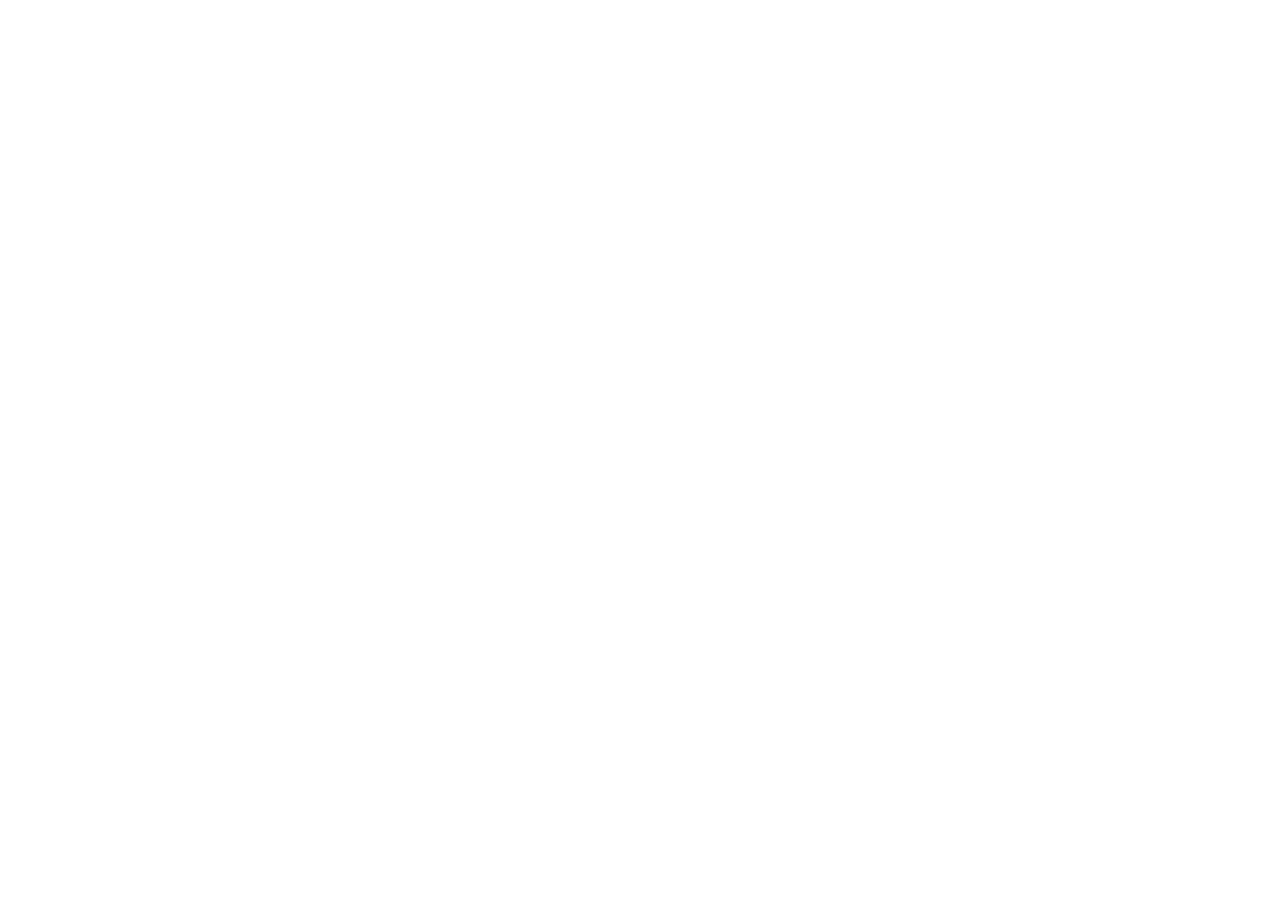
==== index.html @ 5b904dc7 "Создание проекта" ====
<!DOCTYPE html>
<html lang="ru">
<head>
    <meta charset="UTF-8">
    <meta name="viewport" content="width=1020, initial-scale=1.0">
    <meta http-equiv="X-UA-Compatible" content="ie=edge">
    <title>Document</title>
</head>
<body>
    
</body>
</html>
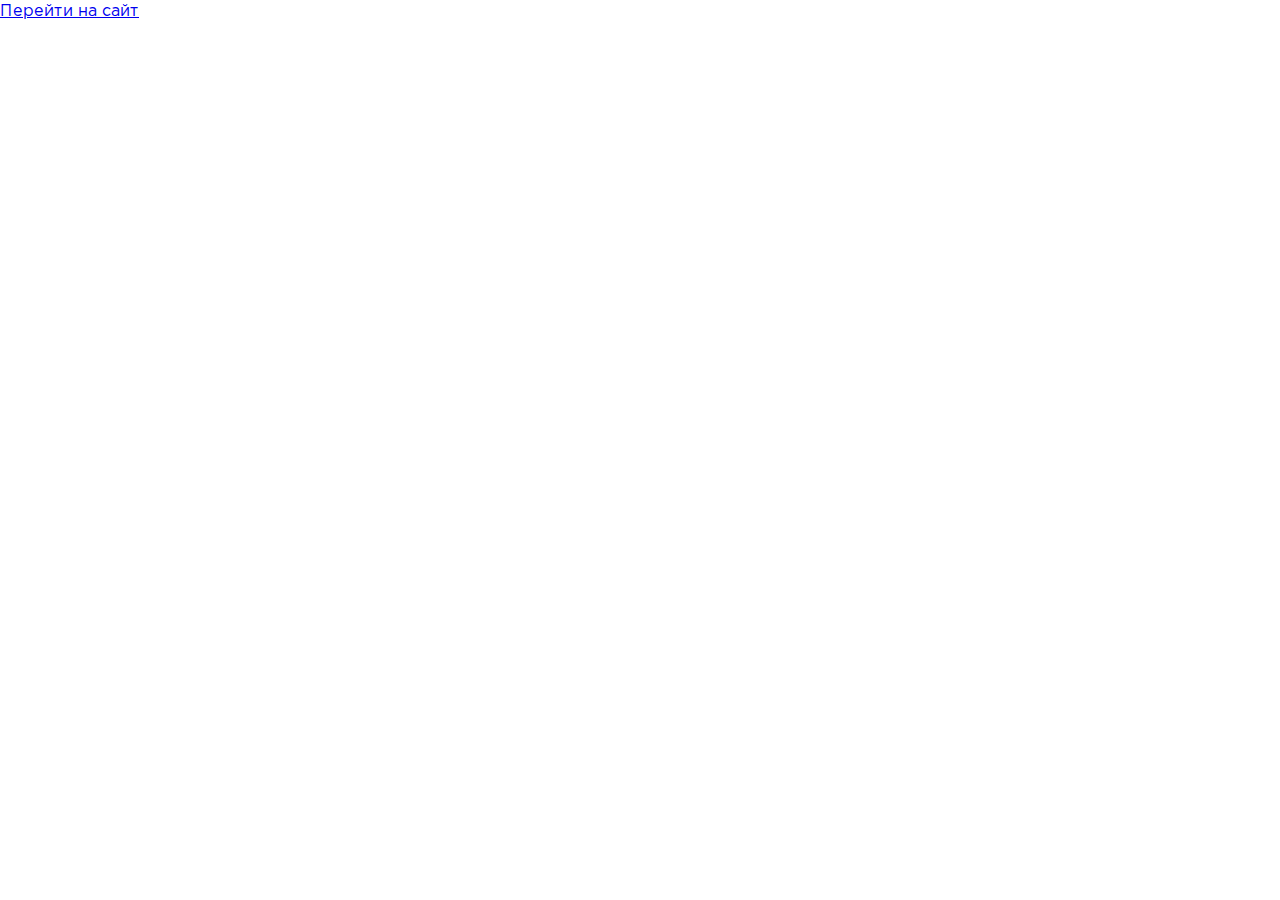
==== commit 0813ddea: "+" ====
--- a/index.html
+++ b/index.html
@@ -1,12 +1,21 @@
 <!DOCTYPE html>
 <html lang="ru">
+
 <head>
     <meta charset="UTF-8">
-    <meta name="viewport" content="width=1020, initial-scale=1.0">
     <meta http-equiv="X-UA-Compatible" content="ie=edge">
-    <title>Document</title>
+    <meta name="viewport" content="width=1200, initial-scale=1.0">
+    <title>Intro | "Coworking"</title>
+    <link rel="stylesheet" href="./assets/css/main.css">    
 </head>
 <body>
     
+    <div class="intro">
+        <div class="intro__container">
+            <div class="intro__logo"></div>
+            <a href="./workadium.html" class="button--intro">Перейти на сайт</a>
+        </div>
+    </div>
+
 </body>
 </html>--- a/assets/css/main.css
+++ b/assets/css/main.css
@@ -0,0 +1,5 @@
+@import url('./layout/normalize.css');
+@import url('./layout/fonts.css');
+@import url('./layout/base.css');
+
+@import url('./layout/intro.css');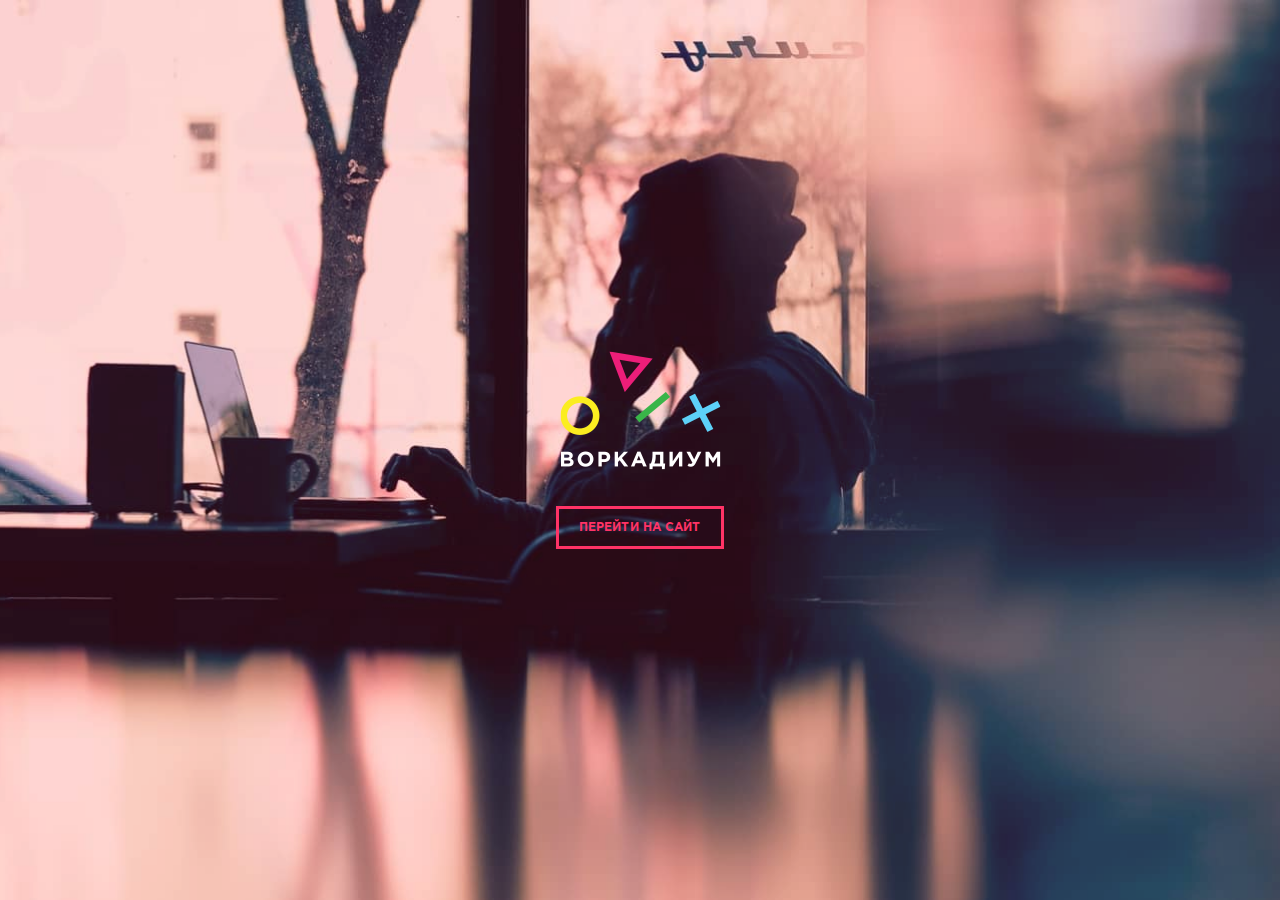
==== commit cea07188: "Сделана разметка всех страниц" ====
--- a/index.html
+++ b/index.html
@@ -6,16 +6,23 @@
     <meta http-equiv="X-UA-Compatible" content="ie=edge">
     <meta name="viewport" content="width=1200, initial-scale=1.0">
     <title>Intro | "Coworking"</title>
-    <link rel="stylesheet" href="./assets/css/main.css">    
+    <link rel="stylesheet" href="./assets/css/main.css">
 </head>
+
 <body>
-    
+
     <div class="intro">
+
+        <div class="intro__overlay"></div>
         <div class="intro__container">
-            <div class="intro__logo"></div>
+            <div class="intro__logo">
+                <img src="./assets/img/logo-intro.png" alt="Coworking" class="intro__logo-image">
+            </div>
             <a href="./workadium.html" class="button--intro">Перейти на сайт</a>
         </div>
+
     </div>
 
 </body>
+
 </html>--- a/assets/css/main.css
+++ b/assets/css/main.css
@@ -2,4 +2,8 @@
 @import url('./layout/fonts.css');
 @import url('./layout/base.css');
 
-@import url('./layout/intro.css');+@import url('../css/blocks/intro.css');
+
+
+@import url('../css/blocks/form.css');
+
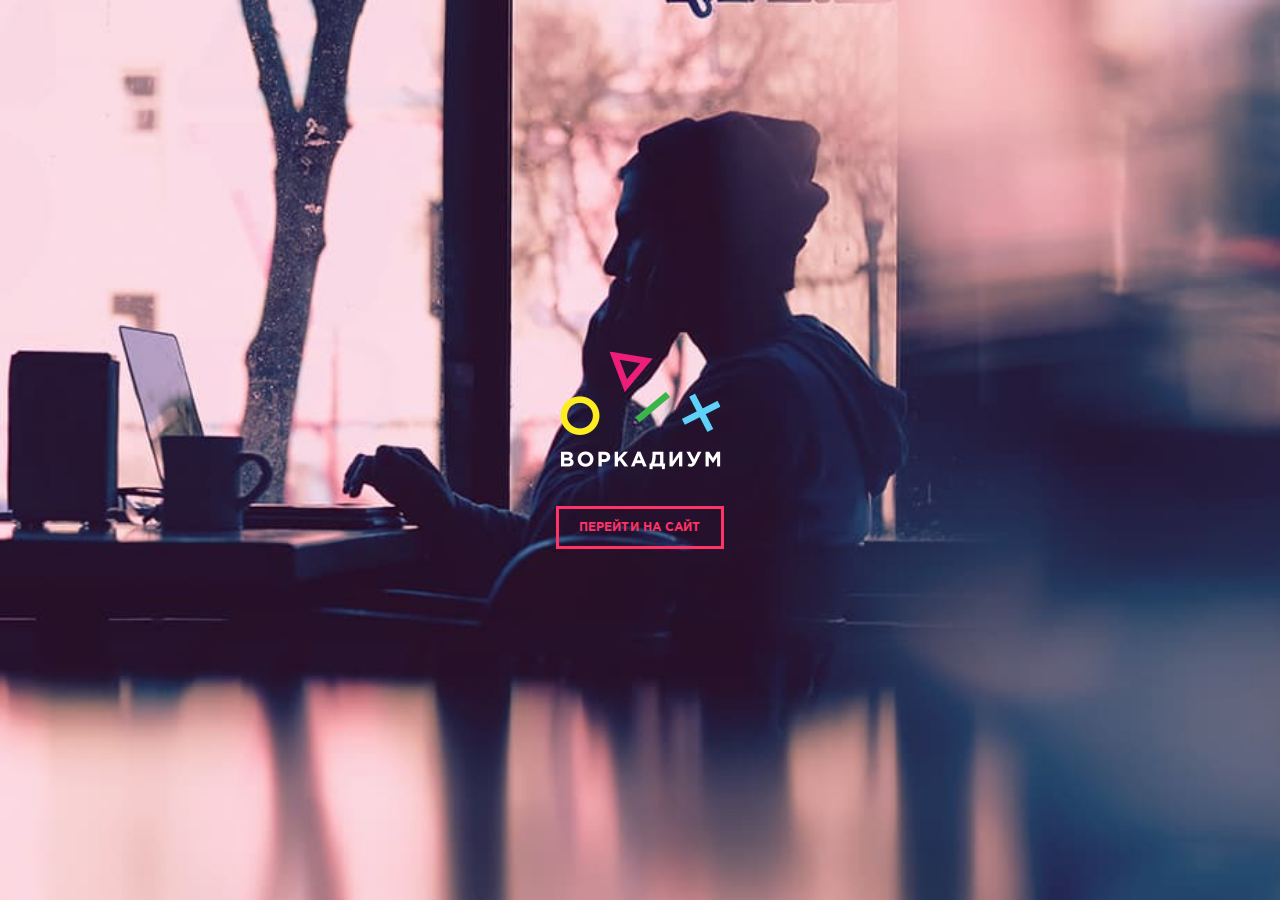
==== commit 5ce35596: "Все сделал по Perfect Pixel и favicon" ====
--- a/index.html
+++ b/index.html
@@ -13,7 +13,6 @@
 
     <div class="intro">
 
-        <div class="intro__overlay"></div>
         <div class="intro__container">
             <div class="intro__logo">
                 <img src="./assets/img/logo-intro.png" alt="Coworking" class="intro__logo-image">
--- a/assets/css/main.css
+++ b/assets/css/main.css
@@ -5,5 +5,31 @@
 @import url('../css/blocks/intro.css');
 
 
+@import url('../css/blocks/header.css');
+@import url('../css/blocks/logo.css');
+@import url('../css/blocks/contacts.css');
+@import url('../css/blocks/dropshedule.css');
+
+@import url('../css/blocks/menu.css');
+
+@import url('../css/blocks/banner.css');
+
+@import url('../css/blocks/socials.css');
+
+@import url('../css/blocks/content.css');
+
+@import url('../css/blocks/partners.css');
+
+@import url('../css/blocks/price.css');
+
+@import url('../css/blocks/discont.css');
+
+@import url('../css/blocks/pagination.css');
+
+@import url('../css/blocks/footer.css');
+
 @import url('../css/blocks/form.css');
 
+
+
+@import url('../css/blocks/animation.css');